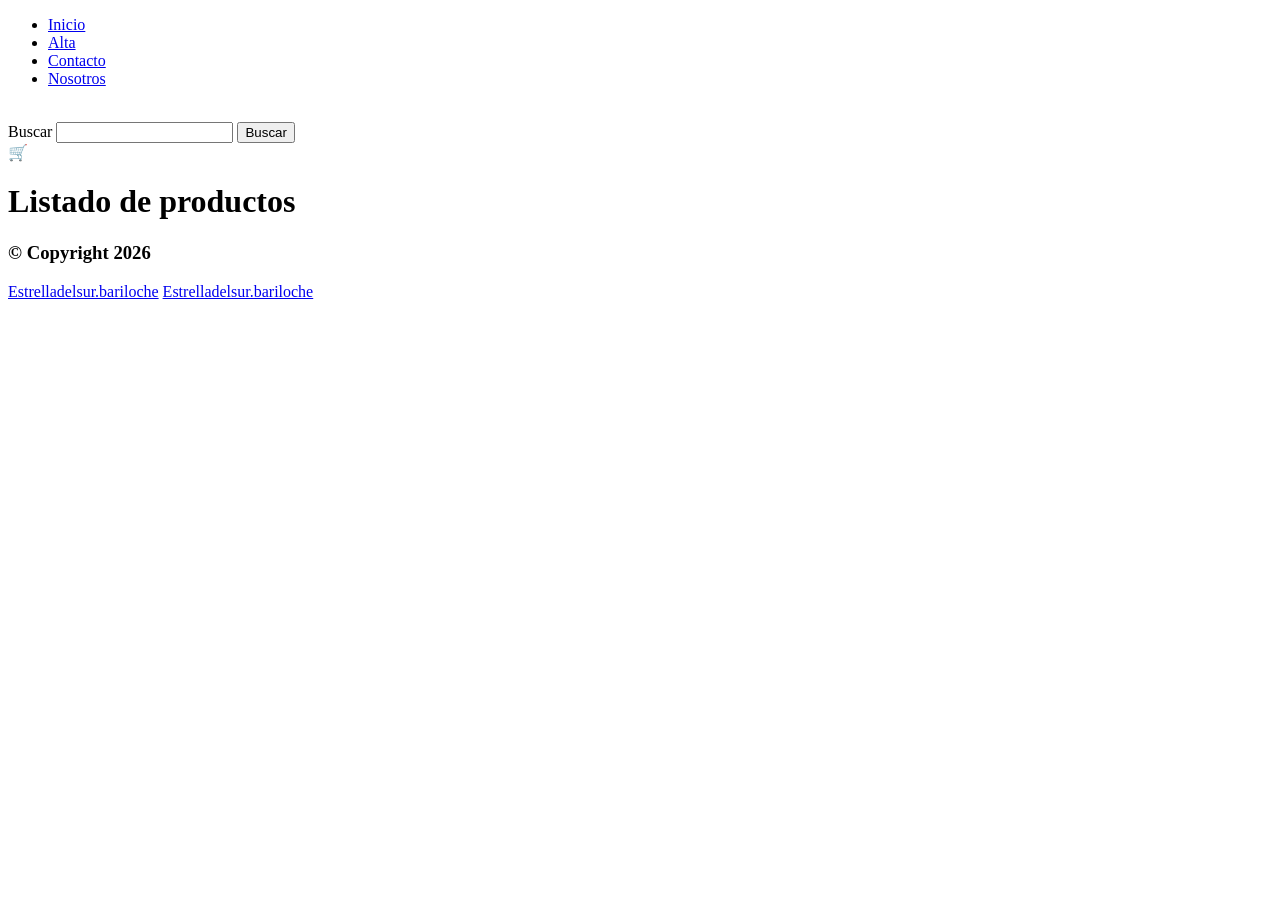
==== index.html @ 2705226f "Html inicial" ====
<!DOCTYPE html>
<html lang="es">
<head>
    <meta charset="UTF-8">
    <meta name="viewport" content="width=device-width, initial-scale=1.0">
    <title>Estrella Del Sur Bariloche</title>
    <link rel="stylesheet" href="css/estilos.css">
    <link rel="stylesheet" href="css/inicio.css">
</head>
<body>
    
    <header>
        <nav>
            <ul>
                <li><a href="./index.html">Inicio</a></li>
                <li><a href="./alta.html">Alta</a></li>
                <li><a href="./contacto.html">Contacto</a></li>
                <li><a href="./nosotros.html">Nosotros</a></li>
            </ul>
        </nav>
        <div>
            <div id="logo"><img id="logoImg" src="https://tse4.mm.bing.net/th/id/OIP.wv2d2v2DPNYNOPvkn3qm_gHaHa?pid=Api&P=0&h=180" alt=""></div>
            <div id="barrabusqueda">
                <form action="#">
                    <label for="buscar">Buscar</label>
                    <input type="text" id="buscar">
                    <input type="submit" value="Buscar">
                </form>
            </div>
            <div id="boton-carrito">🛒</div>
        </div>
    </header>

    <main>
        <div class="section-cards">
            <div class="section-cards-header">
                <h1>Listado de productos</h1>
            </div>

            <div class="section-cards-body">
                
            </div> 

        </div>
    </main>

    <footer>
        <h3>&copy; Copyright 2026 </h3>
        <div class="redes">
            
            <a href="https://www.instagram.com/estrelladelsur.bariloche?utm_source=ig_web_button_share_sheet&igsh=ZDNlZDc0MzIxNw==" ><img id="iconosRedes" src="https://freelogopng.com/images/all_img/1658588965instagram-logo-png-transparent-background.png" alt="">Estrelladelsur.bariloche</a>
            <a href="https://r.search.yahoo.com/_ylt=AwrFOvGq7u9pMwIAvN6r9Qt.;_ylu=Y29sbwNiZjEEcG9zAzEEdnRpZAMEc2VjA3Ny/RV=2/RE=1778541482/RO=10/RU=https%3a%2f%2fwww.facebook.com%2fclubestrelladelsur%2f/RK=2/RS=i8WEwnMkRPYo_CsjVlp9l7C5LWY-" ><img id="iconosRedes" src="https://freepnglogo.com/images/all_img/facebook-logo.png" alt="">Estrelladelsur.bariloche</a>
        </div>
    </footer>
    <script src="js/productos.js"></script>
    <script src="js/inicio.js"></script>
    <script src="js/main.js"></script>

</body>
</html>
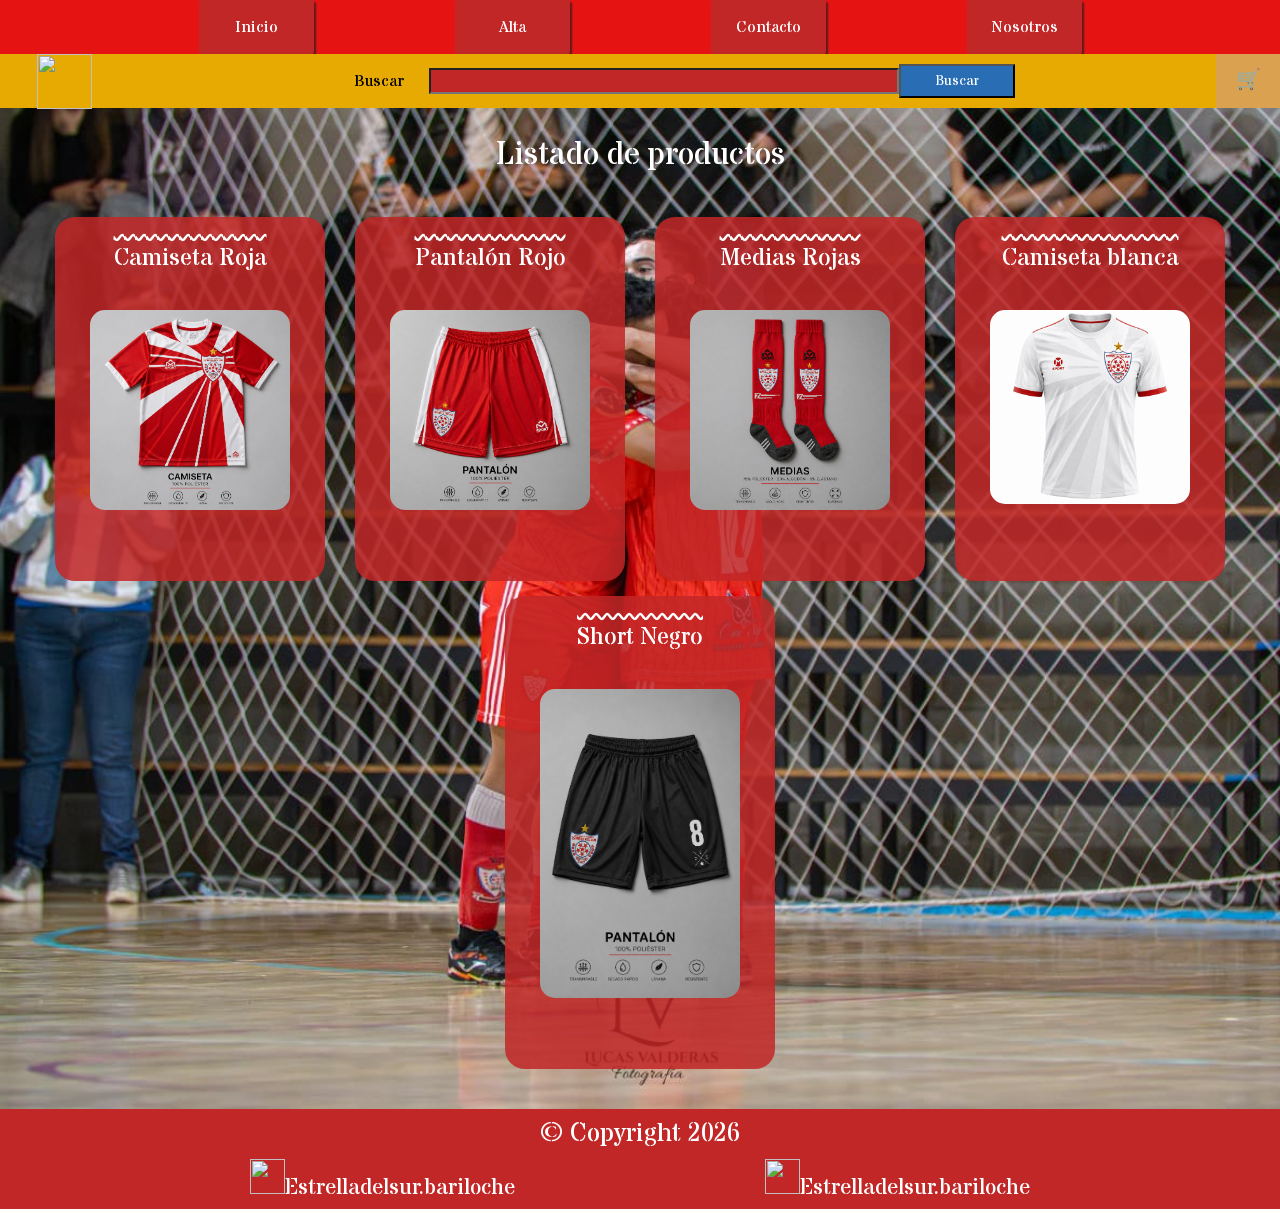
==== commit 81475cb2: "Javascript añadido" ====
--- a/index.html
+++ b/index.html
@@ -49,7 +49,7 @@
         <div class="redes">
             
             <a href="https://www.instagram.com/estrelladelsur.bariloche?utm_source=ig_web_button_share_sheet&igsh=ZDNlZDc0MzIxNw==" ><img id="iconosRedes" src="https://freelogopng.com/images/all_img/1658588965instagram-logo-png-transparent-background.png" alt="">Estrelladelsur.bariloche</a>
-            <a href="https://r.search.yahoo.com/_ylt=AwrFOvGq7u9pMwIAvN6r9Qt.;_ylu=Y29sbwNiZjEEcG9zAzEEdnRpZAMEc2VjA3Ny/RV=2/RE=1778541482/RO=10/RU=https%3a%2f%2fwww.facebook.com%2fclubestrelladelsur%2f/RK=2/RS=i8WEwnMkRPYo_CsjVlp9l7C5LWY-" ><img id="iconosRedes" src="https://freepnglogo.com/images/all_img/facebook-logo.png" alt="">Estrelladelsur.bariloche</a>
+            <a href="https://www.facebook.com/clubestrelladelsur/" ><img id="iconosRedes" src="https://freepnglogo.com/images/all_img/facebook-logo.png" alt="">Estrelladelsur.bariloche</a>
         </div>
     </footer>
     <script src="js/productos.js"></script>
--- a/css/estilos.css
+++ b/css/estilos.css
@@ -0,0 +1,178 @@
+
+@import url('https://fonts.googleapis.com/css2?family=Stardos+Stencil&display=swap');
+
+*{
+    box-sizing: border-box;
+    box-sizing: content-box;
+
+  font-family: "Stardos Stencil", system-ui;
+  font-weight: 400;
+  font-style: normal;
+}
+
+
+
+
+body, ul, h1, h3, p{
+    margin: 0;
+}
+
+
+header{
+    width: 100%;
+    height: auto;
+}
+header nav {
+    background-color: #E61313;
+    width: 100%;
+    height: auto;
+    display: flex;
+    justify-content: center;
+   
+}
+header nav ul {
+    width: 80%;
+    height: auto;
+    list-style: none;
+    padding: 0;
+    display: flex;
+    justify-content: start;
+    flex-direction: row;
+}
+
+header nav ul li {
+    /* border: 1px solid yellow; */
+    width: 100%;
+    height: auto;
+
+}
+
+header nav ul li a {
+    text-decoration: none;
+    display: block;
+    width: 115px;
+    height: 54px;
+    background-color: #C22727;
+    color: white;
+    text-align: center;
+    line-height: 54px;
+    margin: auto;
+    border-radius: 2px;
+    box-shadow: 2px 2px 2px #5d1919 ;
+}
+header nav ul li a:hover{
+    background-color: white;
+    box-shadow: 2px 2px 2px #5d1919;
+    color: #C22727;
+    border-radius: 25px;
+}
+
+
+
+header > div {
+    background-color: #555;
+    width: 100%;
+    border: 1px solid E6AA02;
+    display: flex;
+    font-family: "Bebas Neue", sans-serif;
+    font-weight: 400;
+    font-style: normal;
+
+}
+#logo {
+    height: 54px;
+    width: 10%;
+    background-color: #E6AA02;
+    text-align: center;
+    line-height: 54px;
+    font-size: 22px;
+}
+
+#barrabusqueda {
+    height: 54px;
+    width: 85%;
+    background-color: #E6AA02;
+    text-align: center;
+    line-height: 54px;
+    display: flex;
+    justify-content: center;
+    align-items: center;
+}
+
+#boton-carrito {
+    height: 54px;
+    width: 5%;
+    background-color: #daa250;
+    text-align: center;
+    line-height: 54px;
+    font-size: 20px;
+}
+
+#barrabusqueda form {
+    width: 85%;
+    height: 40px;
+    display: flex;
+    justify-content: center;
+    align-items: center;
+
+}
+
+#barrabusqueda form label { 
+    background-color: #E6AA02;
+    width: 100px;
+    height: 22px;
+    /* display: inline-block; */
+    line-height: 22px;
+    text-align: center;
+}
+
+#barrabusqueda form input {
+    background-color:  #C22727;
+    width: 50%;
+    height: 20px;
+    color: white;
+}
+    
+#barrabusqueda form input[type="submit"]{
+    background-color: #296EB4;
+    width: 100px;
+    height: 28px;
+}
+    
+main{
+    height: auto;
+}
+
+footer{
+    background-color: #C22727;
+    color: white;
+    height:100px ;
+    text-align: center;
+    line-height:  50px; 
+    font-size: 22px;
+}
+section p {
+    margin: 10px;
+}
+
+#logoImg{
+    height: 55px;
+    width: 55px;
+}
+
+footer div img{
+    height: 35px;
+    width: 35px;
+}
+
+footer div a{
+    text-decoration-line: none;
+    color: white;
+}
+
+.redes{
+    display: flex;
+    justify-content: space-evenly;
+    align-items: center;
+
+}
--- a/css/inicio.css
+++ b/css/inicio.css
@@ -0,0 +1,70 @@
+section img{
+    width: 200px;
+    border-radius: 15px;
+    margin-top: 15px;
+    margin-bottom: 55px;
+   
+}
+main{
+    height: auto;
+    background: #FEFEFA url(../img/fondo1.jpg) center no-repeat ;
+    background-size: cover;
+    text-align: center;
+    padding:25px ;
+}
+
+section h3 {
+    font-size: 24px;
+    margin-bottom: 20px;
+    text-decoration: overline wavy;
+    margin-top: 15px;
+
+}
+
+main .section-cards-body { 
+    display: flex;
+    flex-wrap: wrap;
+    justify-content: space-evenly;
+}
+.section-cards-header h1{
+    color: white;
+    margin-bottom: 40px;
+}
+
+
+.card{
+    width: 250px;
+    background-color: rgba(194,39,39,.85);
+    margin-bottom: 15px;
+    border-radius: 20px;
+    padding: 10px;
+    text-align: center;
+    color: white;
+
+    position: relative;
+    overflow: hidden;
+}
+
+
+.info{
+    position: absolute;
+    bottom: 0;
+    left: 0;
+
+    width: 100%;
+    background-color: rgba(0,0,0,.9);
+    opacity: 0;
+    transform: translateY(100%);
+    transition: .5s;
+    padding: 15px;
+    box-sizing: border-box;
+    font-size: 12px;
+}
+
+
+.card:hover .info{
+
+    opacity: 1;
+    transform: translateY(0);
+
+}
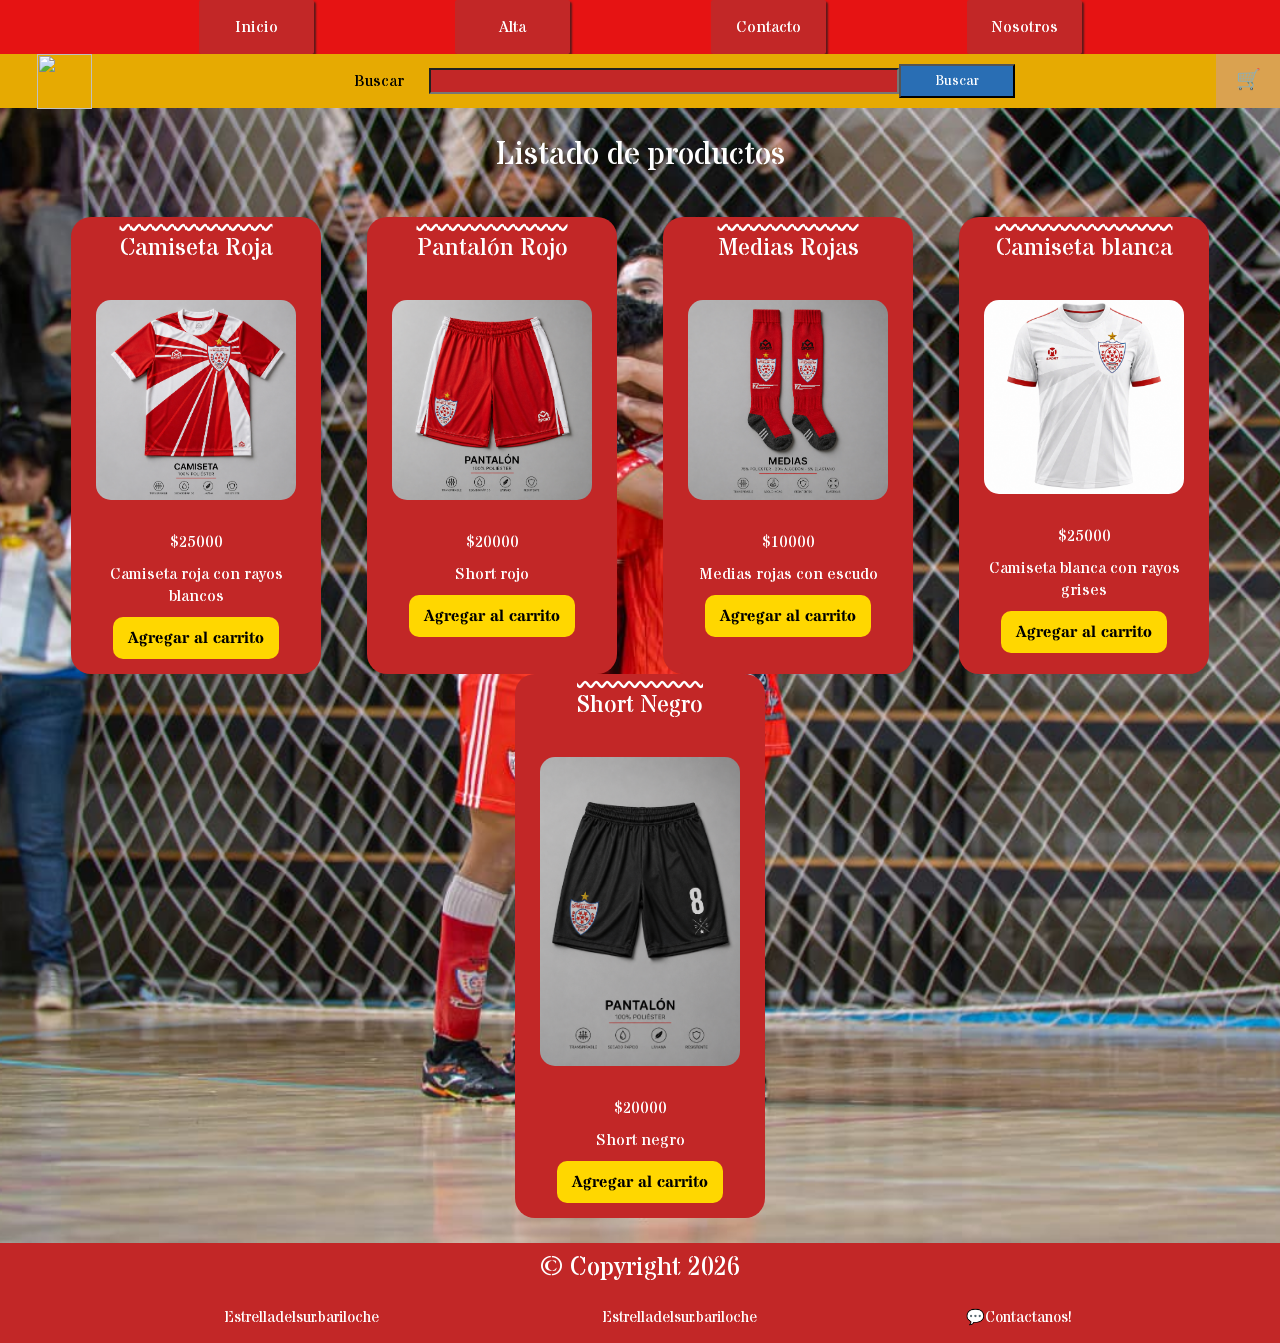
==== commit d1c11f95: "Proyecto finalizado" ====
--- a/index.html
+++ b/index.html
@@ -50,6 +50,7 @@
             
             <a href="https://www.instagram.com/estrelladelsur.bariloche?utm_source=ig_web_button_share_sheet&igsh=ZDNlZDc0MzIxNw==" ><img id="iconosRedes" src="https://freelogopng.com/images/all_img/1658588965instagram-logo-png-transparent-background.png" alt="">Estrelladelsur.bariloche</a>
             <a href="https://www.facebook.com/clubestrelladelsur/" ><img id="iconosRedes" src="https://freepnglogo.com/images/all_img/facebook-logo.png" alt="">Estrelladelsur.bariloche</a>
+            <a href="./contacto.html">💬Contactanos!</a>
         </div>
     </footer>
     <script src="js/productos.js"></script>
--- a/css/estilos.css
+++ b/css/estilos.css
@@ -161,13 +161,14 @@
 }
 
 footer div img{
-    height: 35px;
-    width: 35px;
+    height: 15px;
+    width: 15px;
 }
 
 footer div a{
     text-decoration-line: none;
     color: white;
+    font-size: 15px;
 }
 
 .redes{
--- a/css/inicio.css
+++ b/css/inicio.css
@@ -2,7 +2,7 @@
     width: 200px;
     border-radius: 15px;
     margin-top: 15px;
-    margin-bottom: 55px;
+    margin-bottom: auto;
    
 }
 main{
@@ -31,40 +31,46 @@
     margin-bottom: 40px;
 }
 
-
 .card{
     width: 250px;
-    background-color: rgba(194,39,39,.85);
-    margin-bottom: 15px;
+    background-color: #c22727;
     border-radius: 20px;
-    padding: 10px;
+    overflow: hidden;
+    position: relative;
+    color: white;
     text-align: center;
-    color: white;
-
-    position: relative;
-    overflow: hidden;
 }
 
+.info-visible{
+    padding: 15px;
+    position: relative;
+    z-index: 2;
+}
+
+.btn-carrito{
+    display: inline-block;
+    background-color: gold;
+    color: black;
+    padding: 10px 15px;
+    border-radius: 10px;
+    text-decoration: none;
+    font-weight: bold;
+}
 
 .info{
     position: absolute;
-    bottom: 0;
+    top: 0;
     left: 0;
-
     width: 100%;
+    height: 370px; 
     background-color: rgba(0,0,0,.9);
+    padding: 20px;
+    box-sizing: border-box;
     opacity: 0;
-    transform: translateY(100%);
-    transition: .5s;
-    padding: 15px;
-    box-sizing: border-box;
-    font-size: 12px;
+    transition: .4s;
+    overflow-y: auto;
 }
 
-
 .card:hover .info{
-
-    opacity: 1;
-    transform: translateY(0);
-
+    opacity: 0.8;
 }
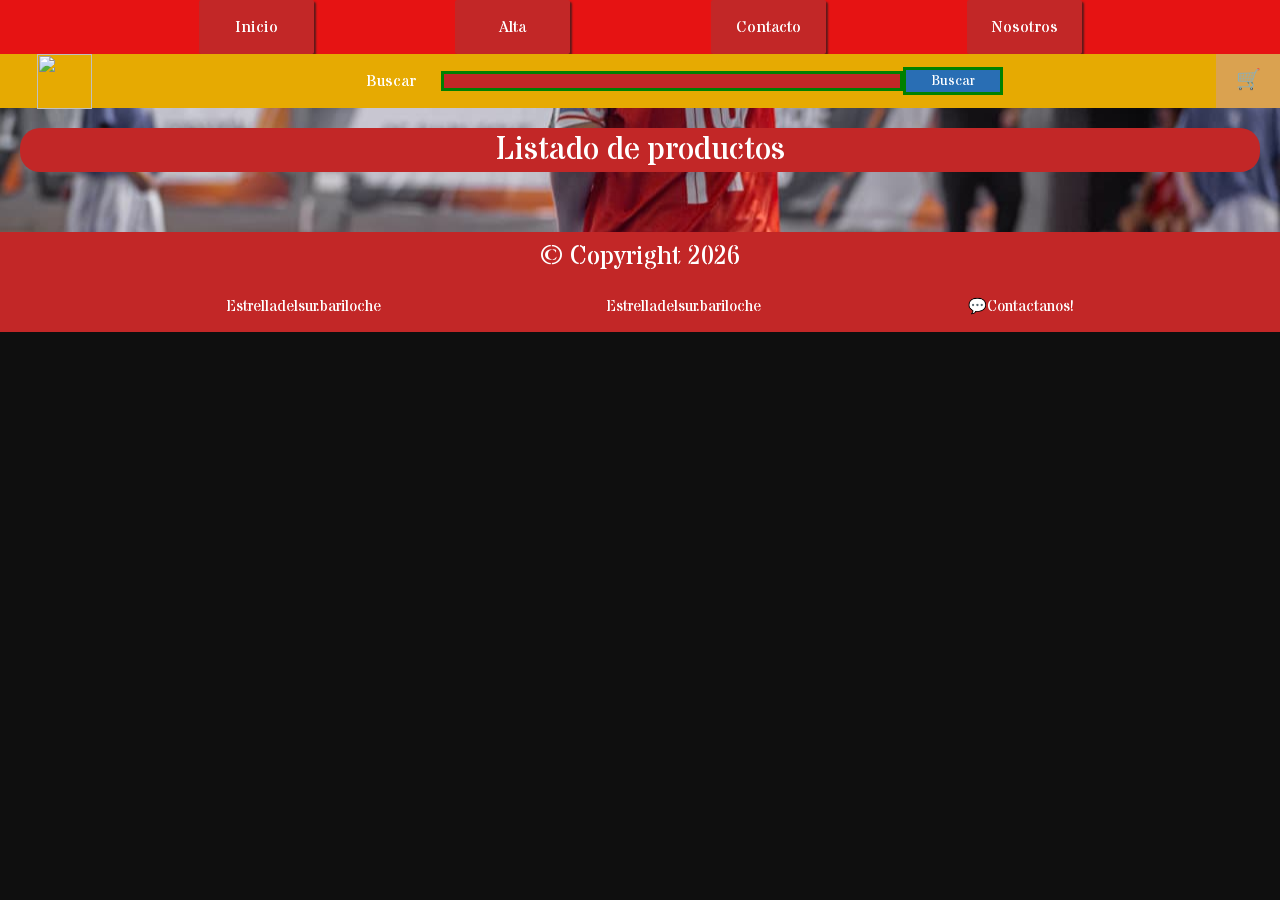
==== commit 2308c4fd: "Creacion de SPA" ====
--- a/index.html
+++ b/index.html
@@ -6,20 +6,27 @@
     <title>Estrella Del Sur Bariloche</title>
     <link rel="stylesheet" href="css/estilos.css">
     <link rel="stylesheet" href="css/inicio.css">
+    <link rel="stylesheet" href="css/alta.css">
+    <link rel="stylesheet" href="css/contacto.css">
+    <link rel="stylesheet" href="css/nosotros.css">
 </head>
 <body>
     
     <header>
         <nav>
             <ul>
-                <li><a href="./index.html">Inicio</a></li>
-                <li><a href="./alta.html">Alta</a></li>
-                <li><a href="./contacto.html">Contacto</a></li>
-                <li><a href="./nosotros.html">Nosotros</a></li>
+            <li><a href="#" data-vista="inicio">Inicio</a></li>
+            <li><a href="#" data-vista="alta">Alta</a></li>
+            <li><a href="#" data-vista="contacto">Contacto</a></li>
+            <li><a href="#" data-vista="nosotros">Nosotros</a></li>
             </ul>
         </nav>
+
         <div>
-            <div id="logo"><img id="logoImg" src="https://tse4.mm.bing.net/th/id/OIP.wv2d2v2DPNYNOPvkn3qm_gHaHa?pid=Api&P=0&h=180" alt=""></div>
+            <div id="logo">
+                <img id="logoImg" src="https://tse4.mm.bing.net/th/id/OIP.wv2d2v2DPNYNOPvkn3qm_gHaHa?pid=Api&P=0&h=180" alt="">
+            </div>
+
             <div id="barrabusqueda">
                 <form action="#">
                     <label for="buscar">Buscar</label>
@@ -27,35 +34,36 @@
                     <input type="submit" value="Buscar">
                 </form>
             </div>
+
             <div id="boton-carrito">🛒</div>
         </div>
     </header>
 
-    <main>
-        <div class="section-cards">
-            <div class="section-cards-header">
-                <h1>Listado de productos</h1>
-            </div>
-
-            <div class="section-cards-body">
-                
-            </div> 
-
-        </div>
-    </main>
+    <main id="app"></main>
 
     <footer>
-        <h3>&copy; Copyright 2026 </h3>
+        <h3>&copy; Copyright 2026</h3>
+
         <div class="redes">
-            
-            <a href="https://www.instagram.com/estrelladelsur.bariloche?utm_source=ig_web_button_share_sheet&igsh=ZDNlZDc0MzIxNw==" ><img id="iconosRedes" src="https://freelogopng.com/images/all_img/1658588965instagram-logo-png-transparent-background.png" alt="">Estrelladelsur.bariloche</a>
-            <a href="https://www.facebook.com/clubestrelladelsur/" ><img id="iconosRedes" src="https://freepnglogo.com/images/all_img/facebook-logo.png" alt="">Estrelladelsur.bariloche</a>
-            <a href="./contacto.html">💬Contactanos!</a>
+            <a href="https://www.instagram.com/estrelladelsur.bariloche?utm_source=ig_web_button_share_sheet&igsh=ZDNlZDc0MzIxNw==">
+                <img id="iconosRedes" src="https://freelogopng.com/images/all_img/1658588965instagram-logo-png-transparent-background.png" alt="">
+                Estrelladelsur.bariloche
+            </a>
+
+            <a href="https://www.facebook.com/clubestrelladelsur/">
+                <img id="iconosRedes" src="https://freepnglogo.com/images/all_img/facebook-logo.png" alt="">
+                Estrelladelsur.bariloche
+            </a>
+
+            <a href="#contacto" data-vista="contacto">💬Contactanos!</a>
         </div>
     </footer>
-    <script src="js/productos.js"></script>
-    <script src="js/inicio.js"></script>
-    <script src="js/main.js"></script>
+
+<script src="js/productos.js"></script>
+<script src="js/api.js"></script>
+<script src="js/inicio.js"></script>
+<script src="js/alta.js"></script>
+<script src="js/spa.js"></script>
 
 </body>
 </html>
--- a/css/alta.css
+++ b/css/alta.css
@@ -0,0 +1,104 @@
+main{
+    background: #ddd url(../img/fondo2.jpg)center no-repeat ;
+    background-size: cover;
+    padding: 20px;
+    height: auto;
+}
+
+main h1{
+    text-align: center;
+}
+
+
+.alta-form{
+    background-color: #C22727;
+    width: 80%;   
+    margin: 20px auto;
+    padding: 30px;
+    color: white;
+    border-radius: 20px;
+    border: 1px dashed white;
+}
+
+.input-group{
+    text-align: center;
+    padding: 3px;
+}
+
+main form label{
+    color:white ;
+    font-weight: 700;
+    text-transform: capitalize;
+    display: block;
+    margin-bottom: 5px;
+
+}
+
+main label[for="envio"] {
+    display: inline-block;
+    margin: 10px 0;
+}
+
+main button{
+    text-align: center;
+    display: block;
+    margin: 15px auto;
+    height: 40px;
+    width: 30%;
+    background-color: white;
+    color: #130f40;
+    font-size: 15px;
+    border-radius: 5px;
+}
+
+main input{
+    width: 70%;
+    height: 30px;
+    font-size: 20px;
+    border-radius: 5px;
+    background-color: #E6AA02;
+}
+
+main input[type="checkbox"] {
+    width: 20px;
+    height: 20px;
+}
+
+/* maquetado de la tabla */
+th, td{
+    border: 1px solid black;
+    width: 100px;
+    height: 40px;
+    padding: 10px;
+
+}
+
+table{
+    border-collapse: collapse;
+    margin: 5px auto;
+    background-color: rgba(194,39,39,.5);
+    color: white;
+}
+
+th{
+    text-transform: uppercase;
+    background-color: #111;
+    color: white;
+    font-size: 20px;
+}
+
+td{
+    font-size: 18px;
+}
+.centrar{
+    text-align: center;
+}
+
+main h2{
+    text-align: center;
+}
+
+.reponsive{
+    width: 100%;
+    overflow: auto;
+}
--- a/css/contacto.css
+++ b/css/contacto.css
@@ -0,0 +1,84 @@
+main{
+    padding: 20px;
+}
+main{
+    background: #ddd url(../img/fondo4.jpg)center no-repeat ;
+    background-size: cover;
+    padding: 20px;
+    height: auto;
+}
+.contacto-form{
+    background-color: #C22727;
+    width: 80%;   
+    margin: 20px auto;
+    padding: 30px;
+    color: white;
+    border-radius: 20px;
+    border: 1px dashed white;
+}
+.contacto{
+    background-color: #C22727;
+    width: 80%;   
+    margin: 20px auto;
+    padding: 30px;
+    color: white;
+    border-radius: 20px;
+    border: 1px dashed white;
+}
+
+h1{
+    background-color: #C22727;
+    border-radius: 20px;
+    text-align: center;
+    color: white;
+}
+
+main form label{
+    color:white ;
+    font-weight: 700;
+    text-transform: capitalize;
+    display: block;
+    margin-bottom: 5px;
+}
+
+.input-group{
+    text-align: center;
+    padding: 3px;
+}
+
+main button{
+    text-align: center;
+    display: block;
+    margin: 15px auto;
+    height: 40px;
+    width: 30%;
+    background-color: white;
+    color: #130f40;
+    font-size: 15px;
+    border-radius: 5px;
+}
+
+main input, textarea{
+    width: 70%;
+    height: 30px;
+    font-size: 20px;
+    border-radius: 5px;
+    background-color: #E6AA02;
+}
+
+main input:focus, textarea:focus{
+    background-color: #dec174;
+}
+
+.reponsive{
+    width: 100%;
+    overflow: auto;
+}
+
+input:valid{
+    border: 3px solid green;
+}
+
+input:invalid{
+    border: 3px solid red;
+}
--- a/css/nosotros.css
+++ b/css/nosotros.css
@@ -0,0 +1,98 @@
+main{
+    padding: 20px;
+}
+main{
+    background: #ddd url(../img/fondo5.jpg)center no-repeat ;
+    background-size: cover;
+    padding: 20px;
+    height: auto;
+}
+* {
+  margin: 0;
+  padding: 0;
+  box-sizing: border-box;
+}
+
+body {
+  background: #0f0f0f;
+  color: white;
+  font-family: 'Montserrat', sans-serif;
+}
+
+
+header {
+  text-align: center;
+}
+
+header h1 {
+  font-family: 'Bebas Neue', sans-serif;
+  font-size: 3rem;
+  letter-spacing: 2px;
+}
+
+header p {
+  opacity: 0.7;
+}
+
+
+.galeria {
+  display: grid;
+  grid-template-columns: repeat(auto-fit, minmax(250px, 1fr));
+  gap: 15px;
+  padding: 20px;
+}
+
+
+.item {
+  position: relative;
+  overflow: hidden;
+  border-radius: 10px;
+}
+
+.item img {
+  width: 100%;
+  height: 100%;
+  object-fit: cover;
+  transition: transform 0.5s;
+}
+
+
+.item:hover img {
+  transform: scale(1.1);
+}
+
+
+.overlay {
+  position: absolute;
+  bottom: 0;
+  width: 100%;
+  padding: 15px;
+  background: linear-gradient(transparent, rgba(0,0,0,0.8));
+}
+
+.overlay h2 {
+  font-family: 'Bebas Neue', sans-serif;
+  letter-spacing: 1px;
+}
+.item {
+  position: relative;
+  overflow: hidden;
+  border-radius: 10px;
+  height: 250px; /* 👈 clave */
+}
+
+.item img {
+  width: 100%;
+  height: 100%;
+  object-fit: cover;
+}
+
+
+.overlay {
+  position: absolute;
+  bottom: 0;
+  left: 0;
+  width: 100%;
+  padding: 15px;
+  background: linear-gradient(transparent, rgba(0,0,0,0.8));
+}
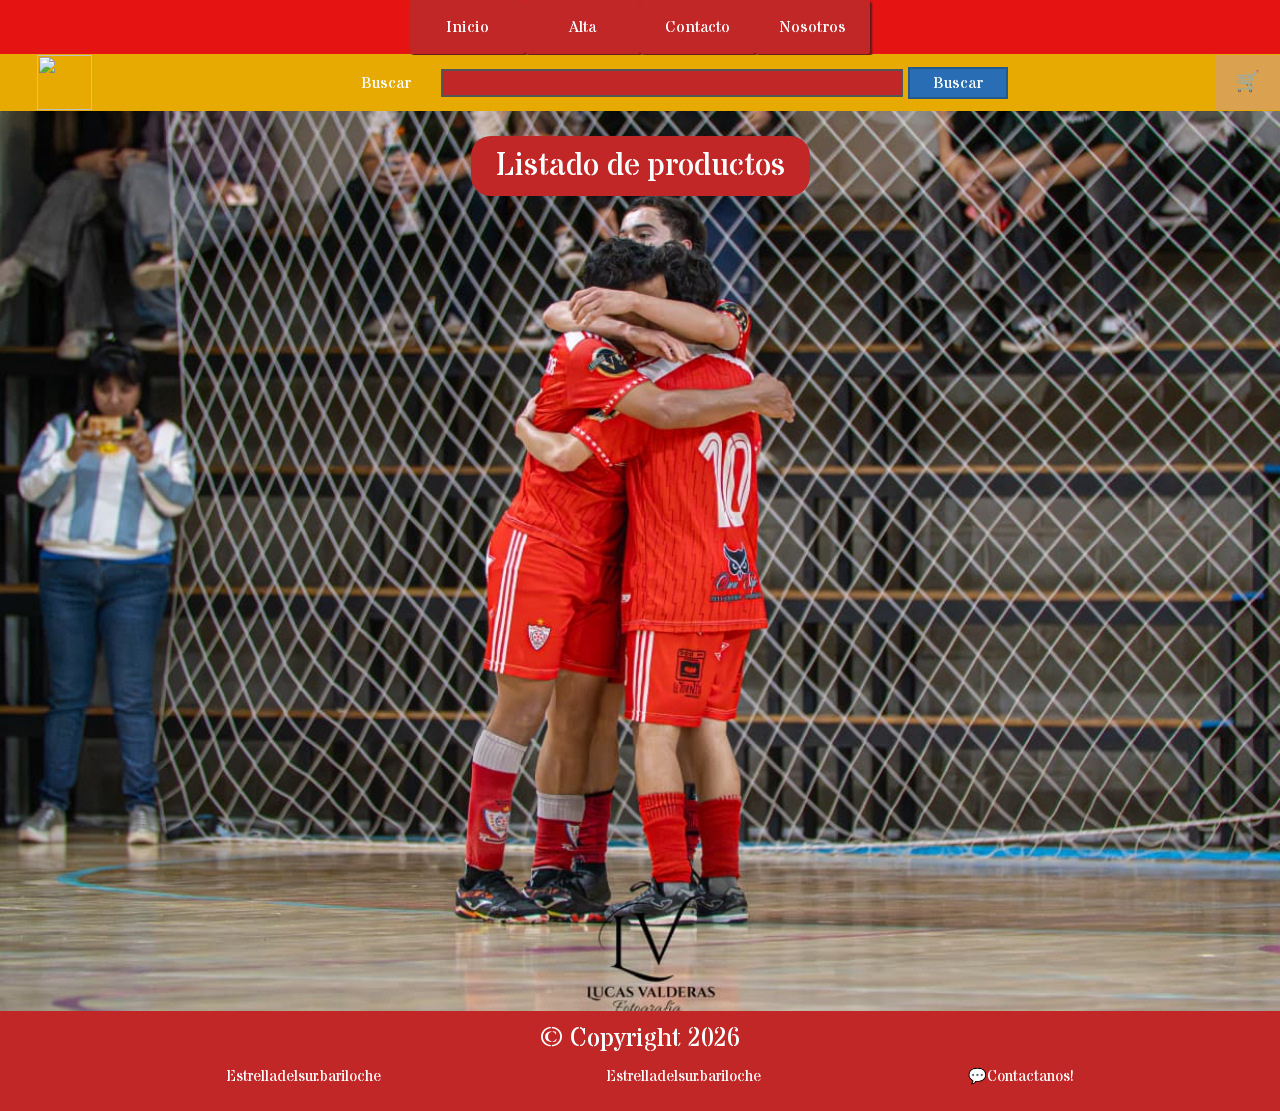
==== commit 01770f00: "Agregado de carrito y mejora del responsive(correcion integrador anterior)" ====
--- a/index.html
+++ b/index.html
@@ -36,6 +36,18 @@
             </div>
 
             <div id="boton-carrito">🛒</div>
+            <div id="modal-carrito" class="modal-carrito oculto">
+            <div class="contenido-carrito">
+                <button id="cerrar-carrito">X</button>
+                <h2>Mi carrito</h2>
+
+                <div id="items-carrito"></div>
+
+                <h3 id="total-carrito">Total: $0</h3>
+
+                <button id="confirmar-compra">Confirmar compra</button>
+            </div>
+</div>
         </div>
     </header>
 
@@ -63,6 +75,7 @@
 <script src="js/api.js"></script>
 <script src="js/inicio.js"></script>
 <script src="js/alta.js"></script>
+<script src="js/carrito.js"></script>
 <script src="js/spa.js"></script>
 
 </body>
--- a/css/estilos.css
+++ b/css/estilos.css
@@ -1,179 +1,438 @@
-
-@import url('https://fonts.googleapis.com/css2?family=Stardos+Stencil&display=swap');
-
-*{
+@import url("https://fonts.googleapis.com/css2?family=Stardos+Stencil&display=swap");
+
+
+* {
     box-sizing: border-box;
-    box-sizing: content-box;
-
-  font-family: "Stardos Stencil", system-ui;
-  font-weight: 400;
-  font-style: normal;
-}
-
-
-
-
-body, ul, h1, h3, p{
+    font-family: "Stardos Stencil", system-ui;
+    font-weight: 400;
+    font-style: normal;
+}
+
+html,
+body {
+    width: 100%;
+    min-width: 0;
     margin: 0;
-}
-
-
-header{
+    padding: 0;
+    overflow-x: hidden;
+}
+
+body,
+ul,
+h1,
+h2,
+h3,
+h4,
+p {
+    margin: 0;
+}
+
+body {
+    background-color: #fefefa;
+}
+
+button,
+input {
+    font: inherit;
+}
+
+
+
+header {
     width: 100%;
     height: auto;
 }
+
 header nav {
-    background-color: #E61313;
     width: 100%;
     height: auto;
-    display: flex;
-    justify-content: center;
-   
-}
+    background-color: #e61313;
+}
+
 header nav ul {
-    width: 80%;
-    height: auto;
+    width: 100%;
+    min-height: 54px;
+    padding: 0;
     list-style: none;
-    padding: 0;
-    display: flex;
-    justify-content: start;
-    flex-direction: row;
+
+    display: flex;
+    justify-content: center;
+    align-items: stretch;
 }
 
 header nav ul li {
-    /* border: 1px solid yellow; */
-    width: 100%;
-    height: auto;
-
+    width: 115px;
+    min-width: 0;
 }
 
 header nav ul li a {
+    display: block;
+    width: 100%;
+    min-height: 54px;
+
+    background-color: #c22727;
+    color: white;
+
     text-decoration: none;
-    display: block;
-    width: 115px;
-    height: 54px;
-    background-color: #C22727;
-    color: white;
     text-align: center;
     line-height: 54px;
-    margin: auto;
+
     border-radius: 2px;
-    box-shadow: 2px 2px 2px #5d1919 ;
-}
-header nav ul li a:hover{
+    box-shadow: 2px 2px 2px #5d1919;
+}
+
+header nav ul li a:hover {
     background-color: white;
-    box-shadow: 2px 2px 2px #5d1919;
-    color: #C22727;
+    color: #c22727;
     border-radius: 25px;
 }
 
 
 
 header > div {
-    background-color: #555;
-    width: 100%;
-    border: 1px solid E6AA02;
-    display: flex;
-    font-family: "Bebas Neue", sans-serif;
-    font-weight: 400;
-    font-style: normal;
-
-}
+    width: 100%;
+    min-height: 54px;
+
+    display: flex;
+    align-items: stretch;
+
+    background-color: #e6aa02;
+    border: 1px solid #e6aa02;
+}
+
 #logo {
-    height: 54px;
     width: 10%;
-    background-color: #E6AA02;
-    text-align: center;
-    line-height: 54px;
-    font-size: 22px;
+    min-width: 60px;
+    min-height: 54px;
+
+    display: flex;
+    justify-content: center;
+    align-items: center;
+
+    background-color: #e6aa02;
+}
+
+#logoImg {
+    display: block;
+    width: 55px;
+    height: 55px;
+    object-fit: contain;
 }
 
 #barrabusqueda {
-    height: 54px;
     width: 85%;
-    background-color: #E6AA02;
-    text-align: center;
-    line-height: 54px;
-    display: flex;
-    justify-content: center;
-    align-items: center;
-}
-
-#boton-carrito {
-    height: 54px;
-    width: 5%;
-    background-color: #daa250;
-    text-align: center;
-    line-height: 54px;
-    font-size: 20px;
+    min-height: 54px;
+
+    display: flex;
+    justify-content: center;
+    align-items: center;
+
+    background-color: #e6aa02;
 }
 
 #barrabusqueda form {
     width: 85%;
-    height: 40px;
-    display: flex;
-    justify-content: center;
-    align-items: center;
-
-}
-
-#barrabusqueda form label { 
-    background-color: #E6AA02;
+    min-height: 40px;
+
+    display: flex;
+    justify-content: center;
+    align-items: center;
+    gap: 5px;
+}
+
+#barrabusqueda form label {
     width: 100px;
-    height: 22px;
-    /* display: inline-block; */
-    line-height: 22px;
+    min-width: 70px;
     text-align: center;
 }
 
-#barrabusqueda form input {
-    background-color:  #C22727;
+#barrabusqueda form input[type="text"] {
     width: 50%;
-    height: 20px;
-    color: white;
-}
-    
-#barrabusqueda form input[type="submit"]{
-    background-color: #296EB4;
+    min-width: 0;
+    height: 28px;
+
+    padding: 4px 8px;
+
+    background-color: #c22727;
+    color: white;
+
+    border: 2px solid #555;
+}
+
+#barrabusqueda form input[type="submit"] {
     width: 100px;
-    height: 28px;
-}
-    
-main{
-    height: auto;
-}
-
-footer{
-    background-color: #C22727;
-    color: white;
-    height:100px ;
-    text-align: center;
-    line-height:  50px; 
-    font-size: 22px;
-}
+    height: 32px;
+
+    background-color: #296eb4;
+    color: white;
+
+    border: 2px solid #24598d;
+    cursor: pointer;
+}
+
+#boton-carrito {
+    width: 5%;
+    min-width: 48px;
+    min-height: 54px;
+
+    display: flex;
+    justify-content: center;
+    align-items: center;
+
+    background-color: #daa250;
+    font-size: 20px;
+    cursor: pointer;
+}
+
+
+main {
+    width: 100%;
+    min-height: 100vh;
+}
+
 section p {
     margin: 10px;
 }
 
-#logoImg{
-    height: 55px;
-    width: 55px;
-}
-
-footer div img{
+
+
+footer {
+    width: 100%;
+    min-height: 100px;
+    padding: 10px;
+
+    background-color: #c22727;
+    color: white;
+
+    text-align: center;
+    font-size: 22px;
+}
+
+footer h3 {
+    margin-bottom: 10px;
+}
+
+footer div img {
+    width: 15px;
     height: 15px;
-    width: 15px;
-}
-
-footer div a{
-    text-decoration-line: none;
+    object-fit: contain;
+}
+
+footer div a {
     color: white;
     font-size: 15px;
-}
-
-.redes{
+    text-decoration: none;
+}
+
+.redes {
     display: flex;
     justify-content: space-evenly;
     align-items: center;
-
+    flex-wrap: wrap;
+    gap: 10px;
+}
+
+
+.modal-carrito {
+    position: fixed;
+    inset: 0;
+    z-index: 1000;
+
+    display: flex;
+    justify-content: center;
+    align-items: center;
+
+    padding: 15px;
+    background-color: rgba(0, 0, 0, 0.6);
+}
+
+.modal-carrito.oculto {
+    display: none;
+}
+
+.contenido-carrito {
+    position: relative;
+
+    width: 90%;
+    max-width: 500px;
+    max-height: 80vh;
+    overflow-y: auto;
+
+    padding: 20px;
+
+    background-color: white;
+    color: black;
+
+    border-radius: 15px;
+}
+
+#cerrar-carrito {
+    position: absolute;
+    top: 10px;
+    right: 10px;
+
+    border: none;
+    background-color: transparent;
+    font-size: 20px;
+    cursor: pointer;
+}
+
+.item-carrito {
+    display: flex;
+    align-items: center;
+    gap: 15px;
+
+    padding: 10px 0;
+    border-bottom: 1px solid #ccc;
+}
+
+.item-carrito img {
+    width: 70px;
+    height: 70px;
+    flex-shrink: 0;
+
+    object-fit: cover;
+    border-radius: 8px;
+}
+
+.acciones-carrito {
+    display: flex;
+    align-items: center;
+    flex-wrap: wrap;
+    gap: 8px;
+}
+
+.acciones-carrito button,
+#confirmar-compra {
+    padding: 7px 10px;
+    border: none;
+    border-radius: 6px;
+    cursor: pointer;
+}
+
+#confirmar-compra {
+    margin-top: 15px;
+    background-color: #c22727;
+    color: white;
+}
+
+
+
+@media (max-width: 768px) {
+    header nav ul {
+        width: 100%;
+    }
+
+    header nav ul li {
+        flex: 1;
+        width: auto;
+    }
+
+    header nav ul li a {
+        font-size: 14px;
+        padding: 0 5px;
+    }
+
+    header > div {
+        width: 100%;
+    }
+
+    #logo {
+        width: 15%;
+        min-width: 45px;
+    }
+
+    #logoImg {
+        width: 45px;
+        height: 45px;
+    }
+
+    #barrabusqueda {
+        width: 75%;
+    }
+
+    #barrabusqueda form {
+        width: 100%;
+        padding: 0 5px;
+    }
+
+    #barrabusqueda form label {
+        width: auto;
+        min-width: 55px;
+        font-size: 14px;
+    }
+
+    #barrabusqueda form input[type="text"] {
+        flex: 1;
+        width: auto;
+    }
+
+    #barrabusqueda form input[type="submit"] {
+        width: 70px;
+        font-size: 13px;
+    }
+
+    #boton-carrito {
+        width: 10%;
+        min-width: 40px;
+    }
+
+    footer {
+        height: auto;
+    }
+
+    .redes {
+        flex-direction: column;
+    }
+
+    .contenido-carrito {
+        width: 100%;
+        max-height: 85vh;
+    }
+}
+
+@media (max-width: 480px) {
+    header nav ul li a {
+        min-height: 46px;
+        line-height: 46px;
+        font-size: 12px;
+    }
+
+    header > div {
+        min-height: 48px;
+    }
+
+    #logo {
+        min-height: 48px;
+    }
+
+    #logoImg {
+        width: 40px;
+        height: 40px;
+    }
+
+    #barrabusqueda {
+        min-height: 48px;
+    }
+
+    #barrabusqueda form label {
+        display: none;
+    }
+
+    #barrabusqueda form input[type="submit"] {
+        width: 65px;
+    }
+
+    #boton-carrito {
+        min-height: 48px;
+    }
+
+    .item-carrito {
+        align-items: flex-start;
+    }
+
+    .item-carrito img {
+        width: 60px;
+        height: 60px;
+    }
 }
--- a/css/inicio.css
+++ b/css/inicio.css
@@ -1,76 +1,186 @@
-section img{
-    width: 200px;
-    border-radius: 15px;
-    margin-top: 15px;
-    margin-bottom: auto;
-   
-}
-main{
-    height: auto;
-    background: #FEFEFA url(../img/fondo1.jpg) center no-repeat ;
+
+#app {
+    width: 100%;
+    min-height: 100vh;
+    margin: 0;
+    padding: 25px;
+
+    background-color: #fefefa;
+    background-image: url("../img/fondo1.jpg");
+    background-position: center;
+    background-repeat: no-repeat;
     background-size: cover;
+
     text-align: center;
-    padding:25px ;
 }
 
-section h3 {
-    font-size: 24px;
-    margin-bottom: 20px;
-    text-decoration: overline wavy;
-    margin-top: 15px;
 
+
+.section-cards {
+    width: 100%;
 }
 
-main .section-cards-body { 
+.section-cards-header h1 {
+    display: inline-block;
+
+    max-width: 100%;
+    margin: 0 0 40px;
+    padding: 8px 25px;
+
+    background-color: #c22727;
+    color: white;
+
+    border-radius: 20px;
+}
+
+
+
+#app .section-cards-body {
+    width: 100%;
+
     display: flex;
     flex-wrap: wrap;
     justify-content: space-evenly;
-}
-.section-cards-header h1{
-    color: white;
-    margin-bottom: 40px;
+    align-items: flex-start;
+
+    gap: 20px;
 }
 
-.card{
+
+
+.card {
+    position: relative;
+
     width: 250px;
+    overflow: hidden;
+
     background-color: #c22727;
+    color: white;
+
+    text-align: center;
     border-radius: 20px;
-    overflow: hidden;
-    position: relative;
-    color: white;
-    text-align: center;
 }
 
-.info-visible{
-    padding: 15px;
+.info-visible {
     position: relative;
     z-index: 2;
+    padding: 15px;
 }
 
-.btn-carrito{
-    display: inline-block;
+.card img {
+    display: block;
+
+    width: 100%;
+    max-width: 180px;
+    height: auto;
+
+    margin: 0 auto;
+
+    object-fit: cover;
+    border-radius: 15px;
+}
+
+.card h3 {
+    margin-top: 15px;
+    margin-bottom: 20px;
+
+    font-size: 24px;
+    text-decoration: overline wavy;
+}
+
+
+.btn-carrito {
+    display: block;
+
+    width: 80%;
+    margin: 15px auto 0;
+    padding: 10px;
+
     background-color: gold;
     color: black;
-    padding: 10px 15px;
+
+    border: none;
     border-radius: 10px;
-    text-decoration: none;
+
     font-weight: bold;
+    cursor: pointer;
 }
 
-.info{
+
+.info {
     position: absolute;
-    top: 0;
-    left: 0;
+    inset: 0;
+
     width: 100%;
-    height: 370px; 
-    background-color: rgba(0,0,0,.9);
+    height: 100%;
+    overflow-y: auto;
+
     padding: 20px;
-    box-sizing: border-box;
+
+    background-color: rgba(0, 0, 0, 0.9);
+
     opacity: 0;
-    transition: .4s;
-    overflow-y: auto;
+    transition: opacity 0.4s;
 }
 
-.card:hover .info{
-    opacity: 0.8;
+.card:hover .info {
+    opacity: 0.9;
+}
+
+
+
+@media (max-width: 768px) {
+    #app {
+        width: 100%;
+        padding: 15px;
+    }
+
+    .section-cards-header h1 {
+        padding: 8px 18px;
+        margin-bottom: 30px;
+        font-size: 28px;
+    }
+
+    #app .section-cards-body {
+        flex-direction: column;
+        align-items: center;
+        justify-content: flex-start;
+    }
+
+    .card {
+        width: 90%;
+        max-width: 280px;
+    }
+
+    .card img {
+        max-width: 170px;
+    }
+
+    .btn-carrito {
+        width: 90%;
+    }
+}
+
+@media (max-width: 480px) {
+    #app {
+        padding: 12px;
+    }
+
+    .section-cards-header h1 {
+        font-size: 23px;
+        padding: 7px 14px;
+    }
+
+    .card {
+        width: 100%;
+        max-width: 260px;
+    }
+
+    .card h3 {
+        font-size: 22px;
+    }
+
+    .btn-carrito {
+        width: 100%;
+    }
 }
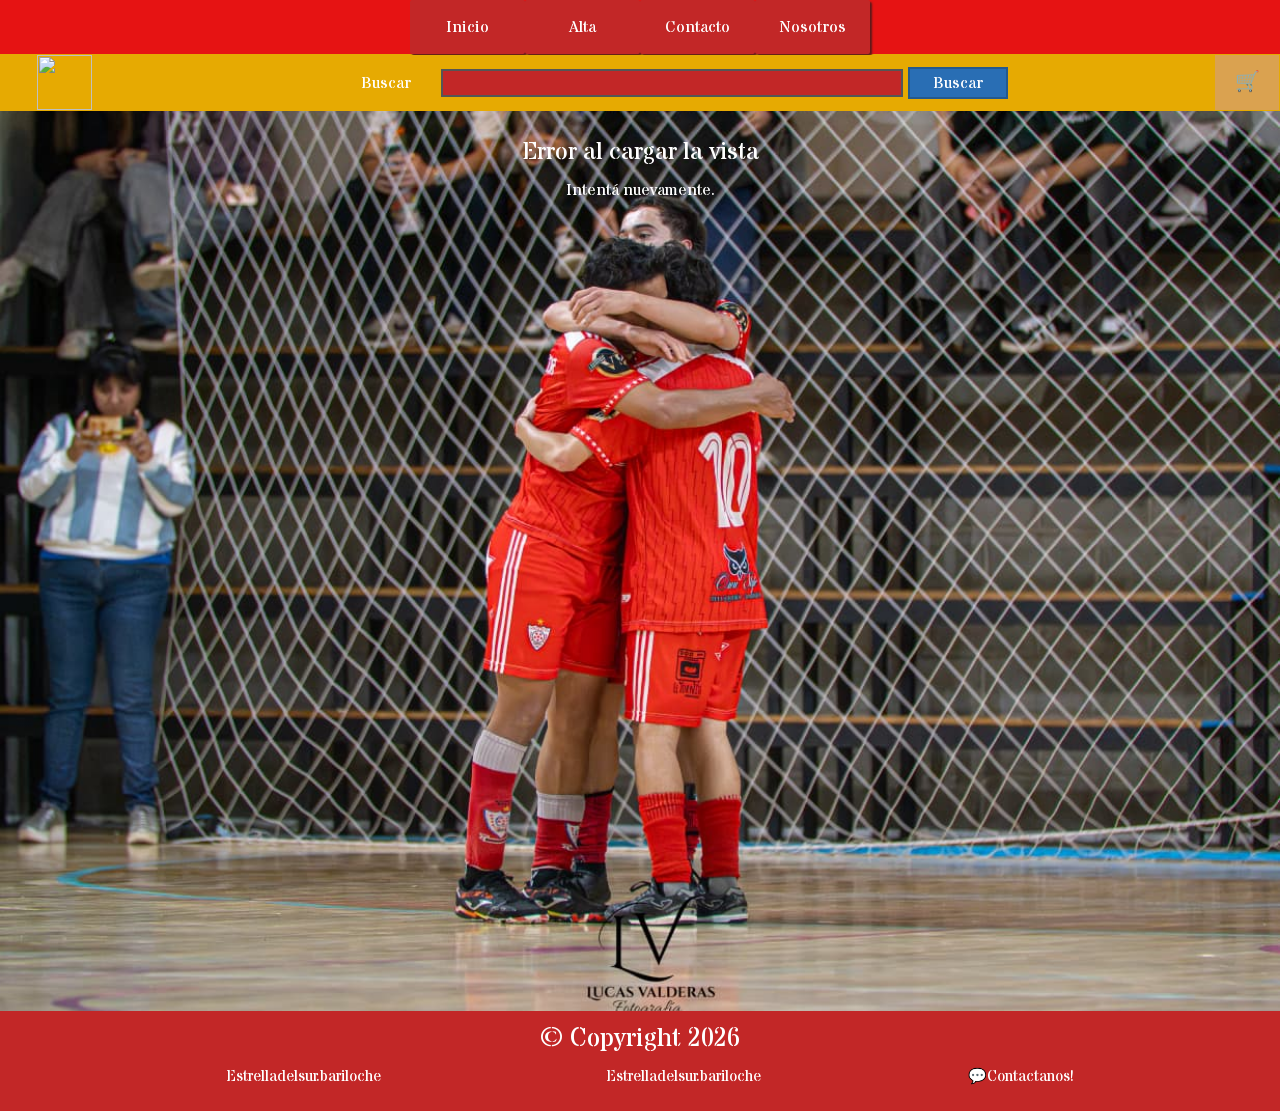
==== commit 2bfaedf2: "Modificaciones contacto e inicio" ====
--- a/index.html
+++ b/index.html
@@ -70,11 +70,12 @@
             <a href="#contacto" data-vista="contacto">💬Contactanos!</a>
         </div>
     </footer>
-
+<div id="mensaje-carrito" class="mensaje-carrito"></div>
 <script src="js/productos.js"></script>
 <script src="js/api.js"></script>
 <script src="js/inicio.js"></script>
 <script src="js/alta.js"></script>
+<script src="js/contacto.js"></script>
 <script src="js/carrito.js"></script>
 <script src="js/spa.js"></script>
 
--- a/css/estilos.css
+++ b/css/estilos.css
@@ -435,4 +435,31 @@
         width: 60px;
         height: 60px;
     }
+}
+
+.mensaje-carrito {
+    position: fixed;
+    right: 20px;
+    bottom: 20px;
+    z-index: 2000;
+
+    max-width: 300px;
+    padding: 12px 18px;
+
+    background-color: #167a2f;
+    color: white;
+
+    border-radius: 8px;
+    box-shadow: 0 4px 12px rgba(0, 0, 0, 0.3);
+
+    opacity: 0;
+    transform: translateY(20px);
+    pointer-events: none;
+
+    transition: opacity 0.3s, transform 0.3s;
+}
+
+.mensaje-carrito.visible {
+    opacity: 1;
+    transform: translateY(0);
 }
--- a/css/inicio.css
+++ b/css/inicio.css
@@ -127,7 +127,7 @@
     opacity: 0.9;
 }
 
-
+ 
 
 @media (max-width: 768px) {
     #app {
--- a/css/alta.css
+++ b/css/alta.css
@@ -1,104 +1,245 @@
-main{
-    background: #ddd url(../img/fondo2.jpg)center no-repeat ;
+.vista-alta {
+    min-height: 100vh;
+    padding: 20px;
+
+    background-color: #ddd;
+    background-image: url("../img/fondo2.jpg");
+    background-position: center;
+    background-repeat: no-repeat;
     background-size: cover;
-    padding: 20px;
-    height: auto;
-}
-
-main h1{
-    text-align: center;
-}
-
-
-.alta-form{
-    background-color: #C22727;
-    width: 80%;   
+}
+
+.vista-alta h1,
+.vista-alta h2 {
+    text-align: center;
+}
+
+
+.alta-form {
+    width: 80%;
+    max-width: 800px;
+
     margin: 20px auto;
     padding: 30px;
-    color: white;
+
+    background-color: #c22727;
+    color: white;
+
+    border: 1px dashed white;
     border-radius: 20px;
-    border: 1px dashed white;
-}
-
-.input-group{
-    text-align: center;
-    padding: 3px;
-}
-
-main form label{
-    color:white ;
+}
+
+.input-group {
+    width: 100%;
+    padding: 5px;
+    text-align: center;
+}
+
+.alta-form label {
+    display: block;
+
+    margin-bottom: 5px;
+
+    color: white;
     font-weight: 700;
     text-transform: capitalize;
-    display: block;
-    margin-bottom: 5px;
-
-}
-
-main label[for="envio"] {
+}
+
+.alta-form label[for="envio"] {
     display: inline-block;
     margin: 10px 0;
 }
 
-main button{
-    text-align: center;
+.alta-form input {
+    width: 70%;
+    min-height: 30px;
+
+    padding: 5px 8px;
+
+    background-color: #e6aa02;
+
+    border: 2px solid transparent;
+    border-radius: 5px;
+
+    font-size: 18px;
+}
+
+.alta-form input[type="checkbox"] {
+    width: 20px;
+    height: 20px;
+}
+
+.alta-form button {
     display: block;
+
+    width: 30%;
+    min-width: 180px;
+    height: 40px;
+
     margin: 15px auto;
-    height: 40px;
-    width: 30%;
+
     background-color: white;
     color: #130f40;
+
+    border: none;
+    border-radius: 5px;
+
     font-size: 15px;
-    border-radius: 5px;
-}
-
-main input{
+    cursor: pointer;
+}
+
+
+
+.mensaje-validacion {
+    display: block;
+
     width: 70%;
-    height: 30px;
+    margin: 5px auto 0;
+
+    font-size: 14px;
+    text-align: left;
+}
+
+.mensaje-error {
+    color: #fff0f0;
+}
+
+.mensaje-correcto {
+    color: #baffc2;
+}
+
+.alta-form .campo-invalido {
+    border: 2px solid #7a0012;
+    background-color: #ffd9de;
+}
+
+.alta-form .campo-valido {
+    border: 2px solid #167a2f;
+    background-color: #e5ffe9;
+}
+
+#resultado-alta {
+    width: 80%;
+    max-width: 800px;
+
+    margin: 15px auto;
+    padding: 12px;
+
+    border-radius: 8px;
+
+    font-weight: bold;
+    text-align: center;
+}
+
+.resultado-exito {
+    color: #155724;
+    background-color: #d4edda;
+    border: 1px solid #9acfa7;
+}
+
+.resultado-error {
+    color: #721c24;
+    background-color: #f8d7da;
+    border: 1px solid #e3a6ac;
+}
+
+
+
+.responsive {
+    width: 100%;
+    overflow-x: auto;
+}
+
+.vista-alta table {
+    margin: 5px auto;
+
+    border-collapse: collapse;
+
+    background-color: rgba(194, 39, 39, 0.5);
+    color: white;
+}
+
+.vista-alta th,
+.vista-alta td {
+    min-width: 100px;
+    height: 40px;
+
+    padding: 10px;
+
+    border: 1px solid black;
+}
+
+.vista-alta th {
+    background-color: #111;
+    color: white;
+
     font-size: 20px;
-    border-radius: 5px;
-    background-color: #E6AA02;
-}
-
-main input[type="checkbox"] {
-    width: 20px;
-    height: 20px;
-}
-
-/* maquetado de la tabla */
-th, td{
-    border: 1px solid black;
-    width: 100px;
-    height: 40px;
-    padding: 10px;
-
-}
-
-table{
-    border-collapse: collapse;
-    margin: 5px auto;
-    background-color: rgba(194,39,39,.5);
-    color: white;
-}
-
-th{
     text-transform: uppercase;
-    background-color: #111;
-    color: white;
-    font-size: 20px;
-}
-
-td{
+}
+
+.vista-alta td {
     font-size: 18px;
 }
-.centrar{
-    text-align: center;
-}
-
-main h2{
-    text-align: center;
-}
-
-.reponsive{
-    width: 100%;
-    overflow: auto;
+
+.centrar {
+    text-align: center;
+}
+
+
+@media (max-width: 768px) {
+    .vista-alta {
+        padding: 15px;
+    }
+
+    .alta-form {
+        width: 95%;
+        padding: 20px;
+    }
+
+    .alta-form input {
+        width: 90%;
+        font-size: 16px;
+    }
+
+    .mensaje-validacion {
+        width: 90%;
+    }
+
+    .alta-form button {
+        width: 70%;
+    }
+
+    .vista-alta th,
+    .vista-alta td {
+        padding: 7px;
+        font-size: 14px;
+    }
+
+    .vista-alta th {
+        font-size: 15px;
+    }
+}
+
+@media (max-width: 480px) {
+    .vista-alta {
+        padding: 10px;
+    }
+
+    .alta-form {
+        width: 100%;
+        padding: 15px;
+    }
+
+    .alta-form input {
+        width: 100%;
+    }
+
+    .mensaje-validacion {
+        width: 100%;
+    }
+
+    .alta-form button {
+        width: 100%;
+        min-width: 0;
+    }
 }
--- a/css/contacto.css
+++ b/css/contacto.css
@@ -1,84 +1,212 @@
-main{
+.vista-contacto {
+    min-height: 100vh;
     padding: 20px;
-}
-main{
-    background: #ddd url(../img/fondo4.jpg)center no-repeat ;
+
+    background-color: #ddd;
+    background-image: url("../img/fondo4.jpg");
+    background-position: center;
+    background-repeat: no-repeat;
     background-size: cover;
-    padding: 20px;
-    height: auto;
-}
-.contacto-form{
-    background-color: #C22727;
-    width: 80%;   
+}
+
+.vista-contacto h1 {
+    width: 80%;
+    max-width: 800px;
+
+    margin: 0 auto 20px;
+    padding: 10px;
+
+    background-color: #c22727;
+    color: white;
+
+    border-radius: 20px;
+    text-align: center;
+}
+
+
+.contacto-form {
+    width: 80%;
+    max-width: 800px;
+
     margin: 20px auto;
     padding: 30px;
+
+    background-color: #c22727;
     color: white;
+
+    border: 1px dashed white;
     border-radius: 20px;
-    border: 1px dashed white;
-}
-.contacto{
-    background-color: #C22727;
-    width: 80%;   
-    margin: 20px auto;
-    padding: 30px;
+}
+
+.contacto-form .input-group {
+    width: 100%;
+    padding: 5px;
+    text-align: center;
+}
+
+.contacto-form label {
+    display: block;
+
+    margin-bottom: 5px;
+
     color: white;
-    border-radius: 20px;
-    border: 1px dashed white;
-}
-
-h1{
-    background-color: #C22727;
-    border-radius: 20px;
-    text-align: center;
-    color: white;
-}
-
-main form label{
-    color:white ;
     font-weight: 700;
     text-transform: capitalize;
+}
+
+.contacto-form input,
+.contacto-form textarea {
+    width: 70%;
+
+    padding: 6px 8px;
+
+    background-color: #e6aa02;
+
+    border: 2px solid transparent;
+    border-radius: 5px;
+
+    font-size: 18px;
+}
+
+.contacto-form input {
+    min-height: 30px;
+}
+
+.contacto-form textarea {
+    min-height: 120px;
+    resize: vertical;
+}
+
+.contacto-form input:focus,
+.contacto-form textarea:focus {
+    background-color: #dec174;
+    outline: none;
+}
+
+.contacto-form button {
     display: block;
-    margin-bottom: 5px;
-}
-
-.input-group{
-    text-align: center;
-    padding: 3px;
-}
-
-main button{
-    text-align: center;
-    display: block;
+
+    width: 30%;
+    min-width: 160px;
+    height: 40px;
+
     margin: 15px auto;
-    height: 40px;
-    width: 30%;
+
     background-color: white;
     color: #130f40;
+
+    border: none;
+    border-radius: 5px;
+
     font-size: 15px;
-    border-radius: 5px;
-}
-
-main input, textarea{
+    cursor: pointer;
+}
+
+
+.contacto-form .mensaje-validacion {
+    display: block;
+
     width: 70%;
-    height: 30px;
-    font-size: 20px;
-    border-radius: 5px;
-    background-color: #E6AA02;
-}
-
-main input:focus, textarea:focus{
-    background-color: #dec174;
-}
-
-.reponsive{
-    width: 100%;
-    overflow: auto;
-}
-
-input:valid{
-    border: 3px solid green;
-}
-
-input:invalid{
-    border: 3px solid red;
+    margin: 5px auto 0;
+
+    font-size: 14px;
+    text-align: left;
+}
+
+.contacto-form .mensaje-error {
+    color: #fff0f0;
+}
+
+.contacto-form .mensaje-correcto {
+    color: #baffc2;
+}
+
+.contacto-form .campo-invalido {
+    border: 2px solid #7a0012;
+    background-color: #ffd9de;
+}
+
+.contacto-form .campo-valido {
+    border: 2px solid #167a2f;
+    background-color: #e5ffe9;
+}
+
+#resultado-contacto {
+    width: 80%;
+    max-width: 800px;
+
+    margin: 15px auto;
+    padding: 12px;
+
+    border-radius: 8px;
+
+    font-weight: bold;
+    text-align: center;
+}
+
+.resultado-exito {
+    color: #155724;
+    background-color: #d4edda;
+    border: 1px solid #9acfa7;
+}
+
+.resultado-error {
+    color: #721c24;
+    background-color: #f8d7da;
+    border: 1px solid #e3a6ac;
+}
+
+
+
+@media (max-width: 768px) {
+    .vista-contacto {
+        padding: 15px;
+    }
+
+    .vista-contacto h1,
+    .contacto-form,
+    #resultado-contacto {
+        width: 95%;
+    }
+
+    .contacto-form {
+        padding: 20px;
+    }
+
+    .contacto-form input,
+    .contacto-form textarea,
+    .contacto-form .mensaje-validacion {
+        width: 90%;
+    }
+
+    .contacto-form button {
+        width: 70%;
+    }
+}
+
+@media (max-width: 480px) {
+    .vista-contacto {
+        padding: 10px;
+    }
+
+    .vista-contacto h1,
+    .contacto-form,
+    #resultado-contacto {
+        width: 100%;
+    }
+
+    .contacto-form {
+        padding: 15px;
+    }
+
+    .contacto-form input,
+    .contacto-form textarea,
+    .contacto-form .mensaje-validacion {
+        width: 100%;
+    }
+
+    .contacto-form button {
+        width: 100%;
+        min-width: 0;
+    }
 }
